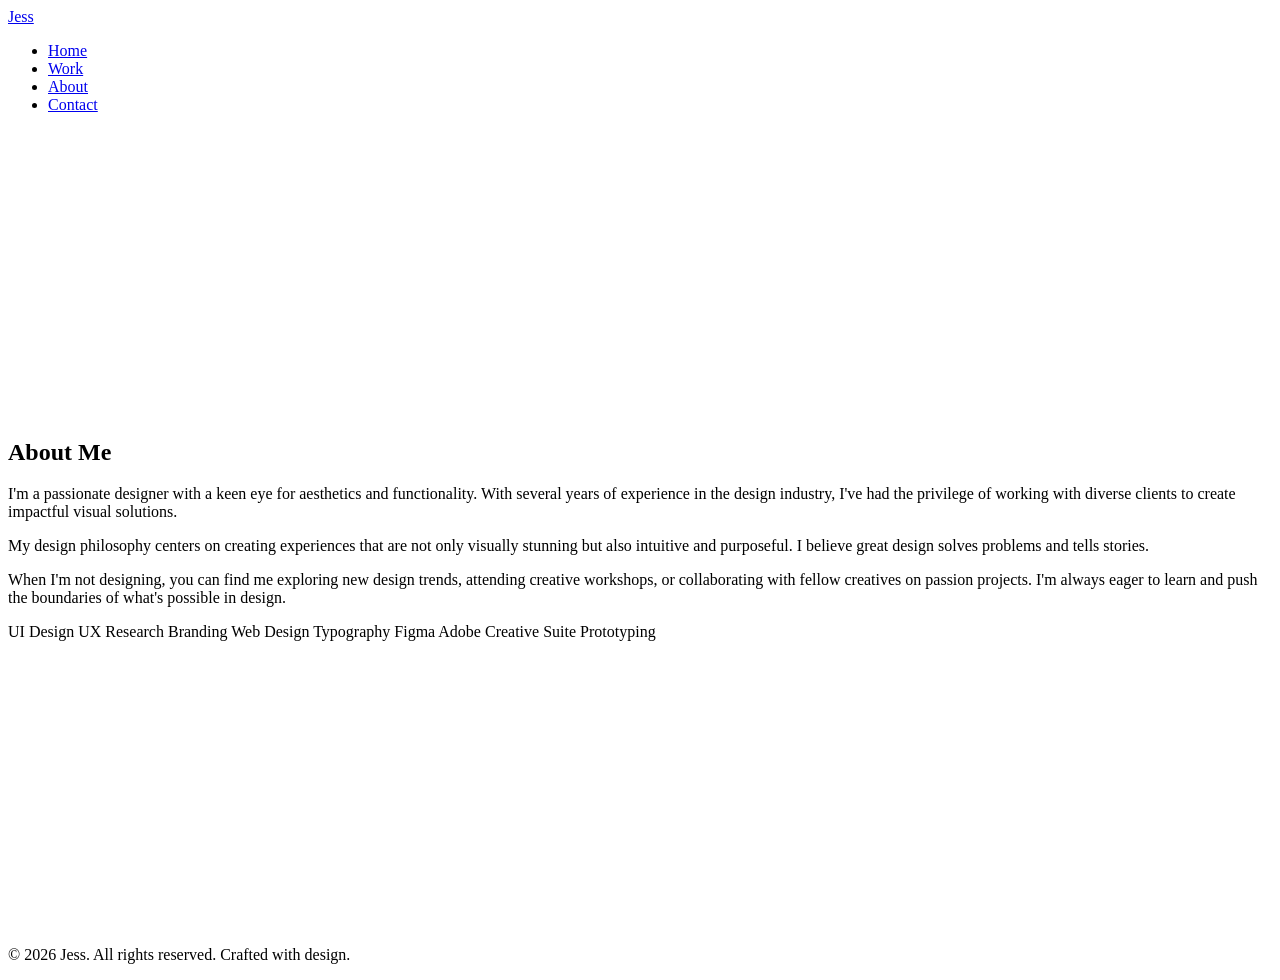
==== pages/about.html @ 995289e4 "first commit" ====
<!DOCTYPE html>
<html lang="en">
<head>
  <meta charset="UTF-8">
  <meta name="viewport" content="width=device-width, initial-scale=1.0">
  <meta name="description" content="About Jess - Designer">
  <title>About Me - Jess</title>
  <link rel="stylesheet" href="css/style.css">
</head>
<body>
  <!-- Navigation Header -->
  <header>
    <nav>
      <div class="logo"><a href="index.html">Jess</a></div>
      <ul class="nav-links">
        <li><a href="index.html">Home</a></li>
        <li><a href="work.html">Work</a></li>
        <li><a href="about.html">About</a></li>
        <li><a href="contact.html">Contact</a></li>
      </ul>
    </nav>
  </header>

  <!-- About Section -->
  <section class="about" id="about" style="min-height: calc(100vh - 100px); display: flex; align-items: center;">
    <div class="about-content">
      <div class="about-text">
        <h2>About Me</h2>
        <p>
          I'm a passionate designer with a keen eye for aesthetics and functionality. With several years of experience in the design industry, I've had the privilege of working with diverse clients to create impactful visual solutions.
        </p>
        <p>
          My design philosophy centers on creating experiences that are not only visually stunning but also intuitive and purposeful. I believe great design solves problems and tells stories.
        </p>
        <p>
          When I'm not designing, you can find me exploring new design trends, attending creative workshops, or collaborating with fellow creatives on passion projects. I'm always eager to learn and push the boundaries of what's possible in design.
        </p>
        <div class="skills">
          <span class="skill-tag">UI Design</span>
          <span class="skill-tag">UX Research</span>
          <span class="skill-tag">Branding</span>
          <span class="skill-tag">Web Design</span>
          <span class="skill-tag">Typography</span>
          <span class="skill-tag">Figma</span>
          <span class="skill-tag">Adobe Creative Suite</span>
          <span class="skill-tag">Prototyping</span>
        </div>
      </div>
      <div class="about-image"></div>
    </div>
  </section>

  <!-- Footer -->
  <footer>
    <p>&copy; 2026 Jess. All rights reserved. Crafted with design.</p>
  </footer>
</body>
</html>
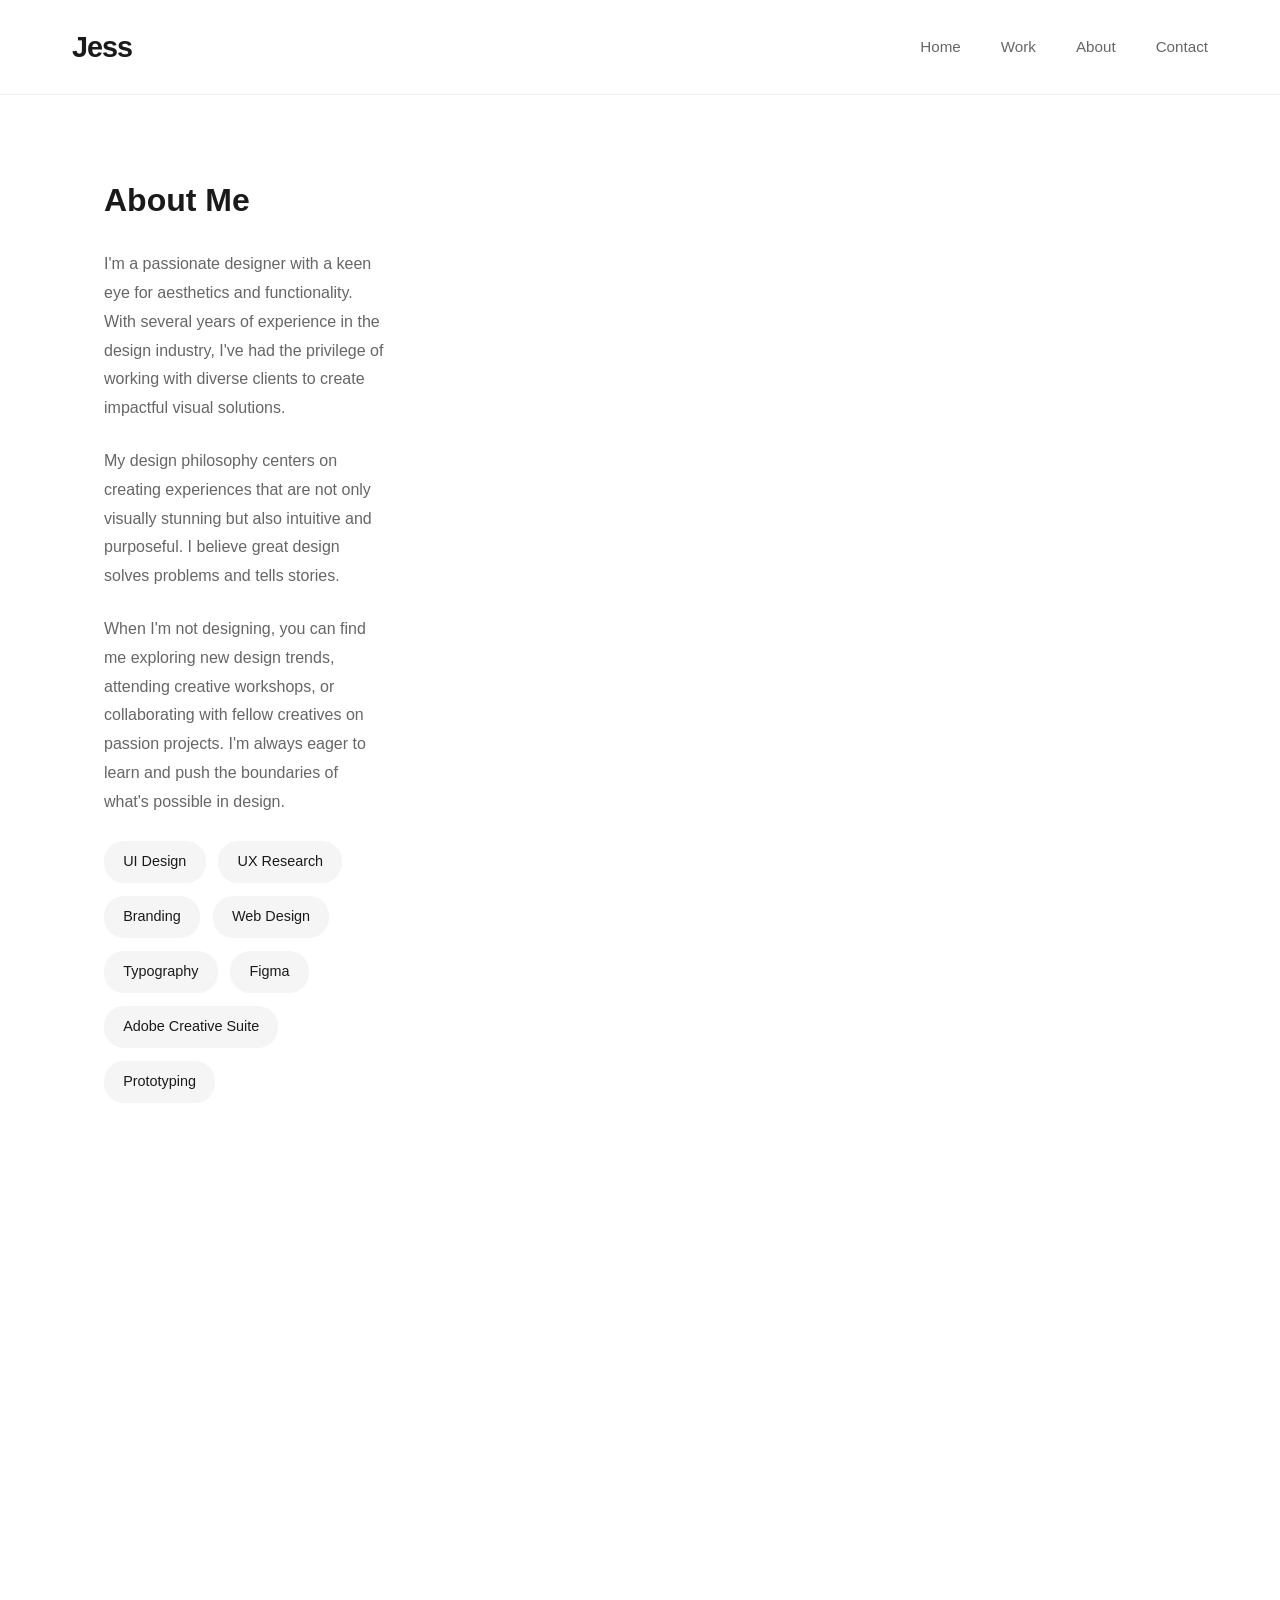
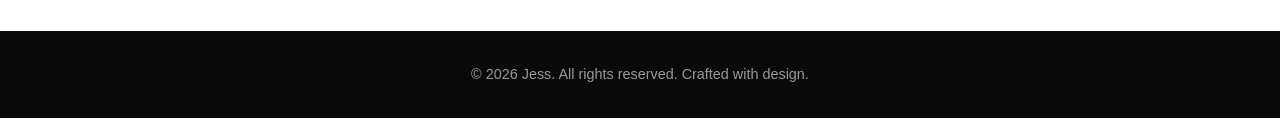
==== commit 758da0a5: "added bio and profile photo" ====
--- a/pages/about.html
+++ b/pages/about.html
@@ -1,19 +1,19 @@
 <!DOCTYPE html>
 <html lang="en">
-<head>
-  <meta charset="UTF-8">
-  <meta name="viewport" content="width=device-width, initial-scale=1.0">
-  <meta name="description" content="About Jess - Designer">
-  <title>About Me - Jess</title>
-  <link rel="stylesheet" href="css/style.css">
-</head>
+  <head>
+    <meta charset="UTF-8">
+    <meta name="viewport" content="width=device-width, initial-scale=1.0">
+    <meta name="description" content="About Jess - Designer">
+    <title>About Me - Jess</title>
+    <link rel="stylesheet" href="../css/styles.css">
+  </head>
 <body>
   <!-- Navigation Header -->
   <header>
     <nav>
-      <div class="logo"><a href="index.html">Jess</a></div>
+      <div class="logo"><a href="../index.html">Jess</a></div>
       <ul class="nav-links">
-        <li><a href="index.html">Home</a></li>
+        <li><a href="../index.html">Home</a></li>
         <li><a href="work.html">Work</a></li>
         <li><a href="about.html">About</a></li>
         <li><a href="contact.html">Contact</a></li>
@@ -23,7 +23,9 @@
 
   <!-- About Section -->
   <section class="about" id="about" style="min-height: calc(100vh - 100px); display: flex; align-items: center;">
-    <div class="about-content">
+    <div class="container">
+      <div class="row">
+        <div class="about-content col-8">
       <div class="about-text">
         <h2>About Me</h2>
         <p>
@@ -46,7 +48,9 @@
           <span class="skill-tag">Prototyping</span>
         </div>
       </div>
-      <div class="about-image"></div>
+        <div class="about-image col-4"></div>
+      </div>
+    </div>
     </div>
   </section>
 
--- a/css/styles.css
+++ b/css/styles.css
@@ -0,0 +1,576 @@
+* {
+  margin: 0;
+  padding: 0;
+  box-sizing: border-box;
+}
+
+:root {
+  --primary-color: #1a1a1a;
+  --secondary-color: #ffffff;
+  --accent-color: #0066cc;
+  --light-gray: #f5f5f5;
+  --text-gray: #666666;
+}
+
+html {
+  scroll-behavior: smooth;
+}
+
+body {
+  font-family: 'Segoe UI', Tahoma, Geneva, Verdana, sans-serif;
+  line-height: 1.6;
+  color: var(--primary-color);
+  background-color: var(--secondary-color);
+}
+
+a {
+  text-decoration: none;
+  color: inherit;
+  transition: color 0.3s ease;
+}
+
+/* Header & Navigation */
+header {
+  position: sticky;
+  top: 0;
+  background-color: var(--secondary-color);
+  border-bottom: 1px solid #eee;
+  z-index: 100;
+  padding: 1.5rem 0;
+}
+
+nav {
+  max-width: 1200px;
+  margin: 0 auto;
+  padding: 0 2rem;
+  display: flex;
+  justify-content: space-between;
+  align-items: center;
+}
+
+.logo {
+  font-size: 1.8rem;
+  font-weight: 700;
+  color: var(--primary-color);
+  letter-spacing: -1px;
+}
+
+/* Header inline weather */
+.header-weather {
+  margin-left: 0.8rem;
+  font-size: 0.95rem;
+  font-weight: 600;
+  color: var(--text-gray);
+  display: inline-flex;
+  align-items: center;
+  gap: 0.4rem;
+  opacity: 0.95;
+}
+.header-weather .hw-emoji {
+  font-size: 1.05rem;
+}
+.header-weather.loading {
+  opacity: 0.7;
+}
+.header-weather .hw-loc {
+  font-size: 0.85rem;
+  color: var(--primary-color);
+  margin-left: 0.4rem;
+  display: inline-block;
+  max-width: 220px;
+  white-space: nowrap;
+  overflow: hidden;
+  text-overflow: ellipsis;
+  font-weight: 600;
+}
+
+@media (max-width: 480px) {
+  .header-weather .hw-loc { display:none; }
+}
+
+.nav-links {
+  display: flex;
+  list-style: none;
+  gap: 2.5rem;
+}
+
+.nav-links a {
+  font-size: 0.95rem;
+  font-weight: 500;
+  color: var(--text-gray);
+}
+
+.nav-links a:hover {
+  color: var(--accent-color);
+}
+
+/* Hero Section */
+.hero {
+  max-width: 1200px;
+  margin: 0 auto;
+  padding: 6rem 2rem;
+  text-align: left;
+  min-height: calc(100vh - 100px);
+  display: flex;
+  flex-direction: row;
+  justify-content: center;
+  align-items: center;
+  position: relative;
+}
+
+/* 12-column grid system */
+.container {
+  max-width: 1200px;
+  margin: 0 auto;
+  padding-left: 2rem;
+  padding-right: 2rem;
+}
+.row {
+  display: grid;
+  grid-template-columns: repeat(12, 1fr);
+  gap: 1.5rem;
+  align-items: start;
+}
+[class*="col-"] {
+  /* default empty */
+}
+.col-1 { grid-column: span 1; }
+.col-2 { grid-column: span 2; }
+.col-3 { grid-column: span 3; }
+.col-4 { grid-column: span 4; }
+.col-5 { grid-column: span 5; }
+.col-6 { grid-column: span 6; }
+.col-7 { grid-column: span 7; }
+.col-8 { grid-column: span 8; }
+.col-9 { grid-column: span 9; }
+.col-10 { grid-column: span 10; }
+.col-11 { grid-column: span 11; }
+.col-12 { grid-column: span 12; }
+
+@media (max-width: 900px) {
+  .row { grid-template-columns: 1fr; }
+  [class*="col-"] { grid-column: span 1 !important; }
+}
+
+/* Hero-specific grid overrides to remove horizontal gap beside the photo */
+.hero.container .row,
+.hero .row,
+section.hero > .container.row {
+  gap: 0 !important;
+  column-gap: 0 !important;
+}
+.hero .about-text { padding-right: 0 !important; }
+.hero .about-image { margin-left: 0 !important; }
+
+/* Remove container side padding only for hero to eliminate visual gap */
+.hero.container,
+.hero .container,
+section.hero > .container {
+  padding-left: 0 !important;
+  padding-right: 0 !important;
+}
+
+.hero h1 {
+  font-size: 4rem;
+  margin-bottom: 1rem;
+  line-height: 1.2;
+  font-weight: 700;
+}
+
+.hero-subtitle {
+  font-size: 1.3rem;
+  color: var(--text-gray);
+  margin-bottom: 2.5rem;
+  max-width: 600px;
+  margin-left: auto;
+  margin-right: auto;
+}
+
+/* Hero-specific layout for moved About content */
+.hero .about-content {
+  display: flex;
+  gap: 0;
+  align-items: center;
+  width: 100%;
+}
+.hero .about-text {
+  text-align: left;
+  flex: 2 1 auto;
+  max-width: none;
+}
+
+/* Ensure the bio fills the column and centers vertically so it sits flush with the photo */
+.hero .about-text {
+  display: flex;
+  flex-direction: column;
+  justify-content: center;
+  gap: 1rem;
+  padding-right: 0;
+}
+.hero .about-image {
+  margin-left: 0;
+  flex: 0 0 320px;
+}
+
+/* Circle crop and CTA placement for hero profile image */
+.hero .about-image {
+  display: flex;
+  flex-direction: column;
+  align-items: center;
+  gap: 1rem;
+  margin-left: 0;
+  flex: 0 0 auto;
+}
+
+/* Align the image to the start of its grid column so it sits flush next to the text */
+.hero .about-image {
+  justify-self: start;
+  align-items: center;
+  padding-left: 0;
+}
+
+.photo-wrap {
+  width: 320px;
+  height: 320px;
+  border-radius: 50%;
+  overflow: hidden;
+  display: block;
+}
+
+.hero .about-image .photo-wrap {
+  margin-left: 0;
+}
+
+.photo-wrap img {
+  width: 100%;
+  height: 100%;
+  object-fit: cover;
+  object-position: top center;
+  display: block;
+}
+
+.hero .about-image .cta-button {
+  margin-top: 0;
+  width: auto;
+  min-width: 180px;
+}
+
+@media (max-width: 900px) {
+  .hero {
+    padding: 4rem 1.5rem;
+    flex-direction: column;
+    text-align: center;
+  }
+  .hero .about-content {
+    flex-direction: column;
+    gap: 1.5rem;
+    align-items: center;
+  }
+  .hero .about-text {
+    text-align: center;
+    max-width: 100%;
+  }
+  .hero .about-image {
+    margin-left: 0;
+    flex: 0 0 auto;
+  }
+  .photo-wrap {
+    width: 240px;
+    height: 240px;
+    border-radius: 50%;
+  }
+}
+
+.cta-button {
+  display: inline-block;
+  padding: 0.9rem 2.2rem;
+  background-color: var(--accent-color);
+  color: white;
+  border-radius: 5px;
+  font-weight: 600;
+  transition: all 0.3s ease;
+}
+
+.cta-button:hover {
+  background-color: #0052a3;
+  transform: translateY(-2px);
+  box-shadow: 0 5px 15px rgba(0, 102, 204, 0.2);
+}
+
+/* Portfolio Section */
+.portfolio {
+  background-color: var(--light-gray);
+  padding: 5rem 2rem;
+}
+
+.portfolio-container {
+  max-width: 1200px;
+  margin: 0 auto;
+}
+
+.section-title {
+  font-size: 2.5rem;
+  margin-bottom: 3.5rem;
+  text-align: center;
+  font-weight: 700;
+}
+
+.portfolio-grid {
+  display: grid;
+  grid-template-columns: repeat(auto-fit, minmax(300px, 1fr));
+  gap: 2rem;
+}
+
+/* Stack layout for Work page: vertical card list */
+.portfolio-grid.stack {
+  display: flex;
+  flex-direction: column;
+  gap: 1.5rem;
+  align-items: stretch;
+}
+.portfolio-grid.stack .portfolio-item {
+  width: 100%;
+  max-width: 980px;
+  margin: 0 auto;
+  display: flex;
+  gap: 1rem;
+  align-items: center;
+  padding: 1rem 1.25rem;
+}
+.portfolio-grid.stack .portfolio-image {
+  flex: 0 0 160px;
+  height: 120px;
+  display: flex;
+  align-items: center;
+  justify-content: center;
+  font-size: 2.25rem;
+}
+.portfolio-grid.stack .portfolio-content {
+  flex: 1 1 auto;
+}
+
+@media (max-width: 700px) {
+  .portfolio-grid.stack .portfolio-item {
+    flex-direction: column;
+    text-align: center;
+  }
+  .portfolio-grid.stack .portfolio-image {
+    width: 100%;
+    height: 160px;
+  }
+}
+
+.portfolio-item {
+  background-color: white;
+  border-radius: 8px;
+  overflow: hidden;
+  box-shadow: 0 2px 8px rgba(0, 0, 0, 0.08);
+  transition: all 0.3s ease;
+}
+
+.portfolio-item:hover {
+  transform: translateY(-5px);
+  box-shadow: 0 10px 25px rgba(0, 0, 0, 0.12);
+}
+
+.portfolio-image {
+  width: 100%;
+  height: 200px;
+  background: var(--light-gray);
+  display: flex;
+  align-items: center;
+  justify-content: center;
+  color: white;
+  font-size: 3rem;
+}
+
+.portfolio-item:nth-child(2) .portfolio-image {
+  background: linear-gradient(135deg, #f093fb 0%, #f5576c 100%);
+}
+
+.portfolio-item:nth-child(3) .portfolio-image {
+  background: linear-gradient(135deg, #4facfe 0%, #00f2fe 100%);
+}
+
+.portfolio-content {
+  padding: 1.5rem;
+}
+
+.portfolio-content h3 {
+  font-size: 1.3rem;
+  margin-bottom: 0.5rem;
+}
+
+.portfolio-content p {
+  color: var(--text-gray);
+  font-size: 0.95rem;
+}
+
+/* About Section */
+.about {
+  max-width: 1200px;
+  margin: 0 auto;
+  padding: 5rem 2rem;
+}
+
+.about-content {
+  display: grid;
+  grid-template-columns: 1fr 1fr;
+  gap: 3rem;
+  align-items: center;
+}
+
+.about-text h2 {
+  font-size: 2rem;
+  margin-bottom: 1.5rem;
+}
+
+.about-text p {
+  color: var(--text-gray);
+  margin-bottom: 1.5rem;
+  line-height: 1.8;
+}
+
+.skills {
+  display: flex;
+  flex-wrap: wrap;
+  gap: 0.8rem;
+  margin-top: 1.5rem;
+}
+
+.skill-tag {
+  background-color: var(--light-gray);
+  padding: 0.6rem 1.2rem;
+  border-radius: 20px;
+  font-size: 0.9rem;
+  font-weight: 500;
+}
+
+.about-image {
+  width: 100%;
+  height: 400px;
+  background: none;
+  border-radius: 8px;
+  overflow: hidden;
+  display: flex;
+  align-items: center;
+  justify-content: center;
+}
+
+.about-image img {
+  width: 100%;
+  height: 100%;
+  object-fit: cover;
+  border-radius: 50%;
+  max-width: 420px;
+  max-height: 420px;
+}
+
+/* Contact Section */
+.contact {
+  background-color: var(--primary-color);
+  color: var(--secondary-color);
+  padding: 5rem 2rem;
+  text-align: center;
+}
+
+ 
+
+.contact-container {
+  max-width: 800px;
+  margin: 0 auto;
+}
+
+.contact h2 {
+  font-size: 2.5rem;
+  margin-bottom: 1.5rem;
+}
+
+.contact p {
+  font-size: 1.1rem;
+  margin-bottom: 2.5rem;
+  color: #ccc;
+}
+
+.contact-links {
+  display: flex;
+  justify-content: center;
+  gap: 2rem;
+  flex-wrap: wrap;
+}
+
+.contact-link {
+  padding: 0.9rem 2rem;
+  border: 2px solid var(--accent-color);
+  color: var(--accent-color);
+  border-radius: 5px;
+  font-weight: 600;
+  transition: all 0.3s ease;
+}
+
+.contact-link:hover {
+  background-color: var(--accent-color);
+  color: var(--secondary-color);
+}
+
+/* Footer */
+footer {
+  background-color: #0a0a0a;
+  color: #999;
+  text-align: center;
+  padding: 2rem;
+  font-size: 0.9rem;
+}
+
+/* Responsive */
+@media (max-width: 768px) {
+  .hero h1 {
+    font-size: 2.5rem;
+  }
+
+  .hero-subtitle {
+    font-size: 1.1rem;
+  }
+
+  .nav-links {
+    gap: 1.5rem;
+  }
+
+  .section-title {
+    font-size: 2rem;
+  }
+
+  .about-content {
+    grid-template-columns: 1fr;
+  }
+
+  .contact-links {
+    flex-direction: column;
+    gap: 1rem;
+  }
+
+  .portfolio-grid {
+    grid-template-columns: 1fr;
+  }
+}
+
+@media (max-width: 480px) {
+  nav {
+    flex-direction: column;
+    gap: 1.5rem;
+  }
+
+  .nav-links {
+    flex-direction: column;
+    gap: 1rem;
+    text-align: center;
+  }
+
+  .hero {
+    padding: 3rem 1.5rem;
+  }
+
+  .hero h1 {
+    font-size: 2rem;
+  }
+}
